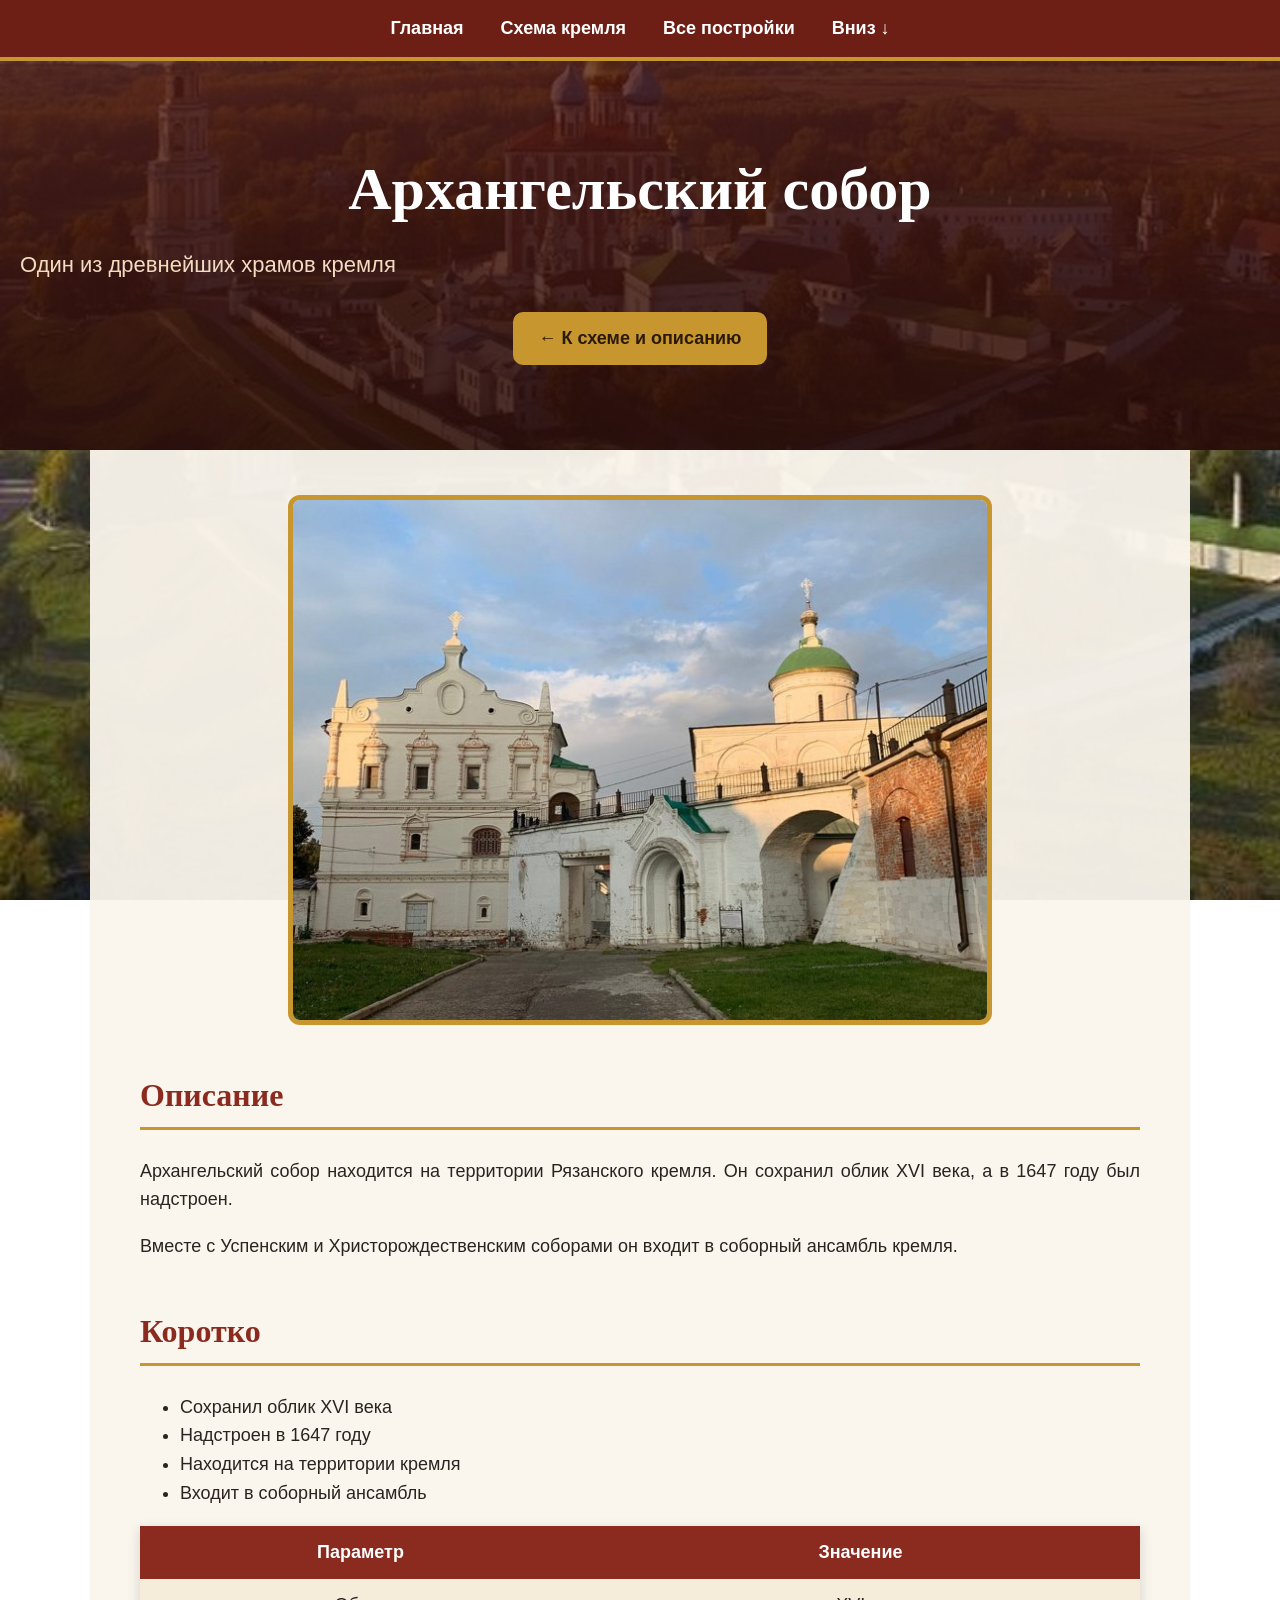
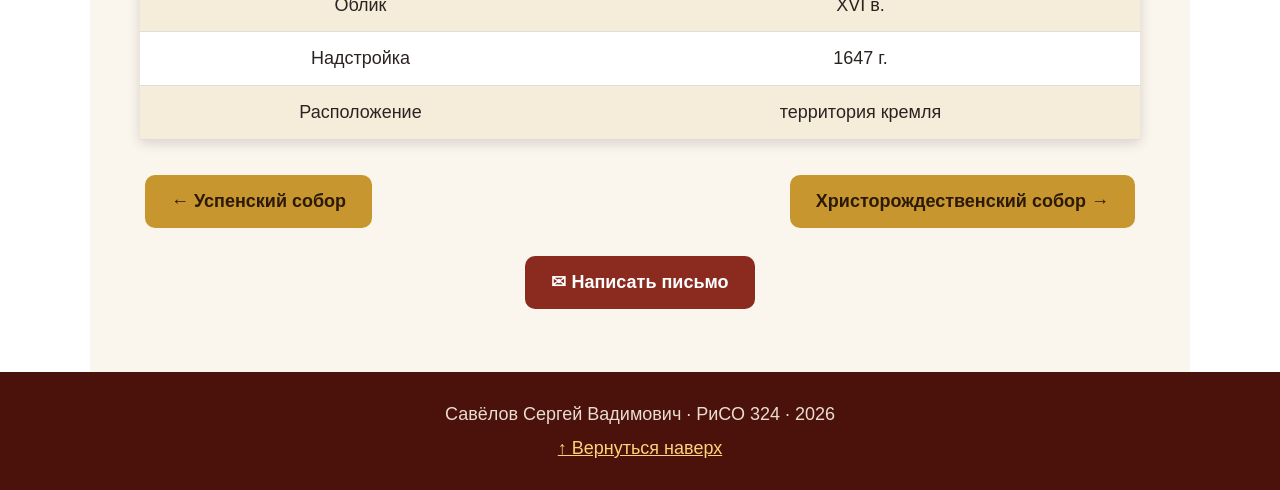
==== arhangel.html @ 84ef7dea "Add files via upload" ====
<!DOCTYPE html>
<html lang="ru">
<head>
  <meta charset="utf-8">
  <title>Архангельский собор</title>
  <link rel="stylesheet" href="style.css">
</head>
<body>

<a id="top"></a>

<div class="menu">
  <a href="index.html">Главная</a>
  <a href="index.html#karta">Схема кремля</a>
  <a href="index.html#zdaniya">Все постройки</a>
  <a href="#bottom">Вниз ↓</a>
</div>

<div class="shapka">
  <h1>Архангельский собор</h1>
  <p>Один из древнейших храмов кремля</p>
  <a class="knopka" href="index.html#arhangel">← К схеме и описанию</a>
</div>

<div class="content">

<img class="foto" src="arhangel.jpg" alt="Архангельский собор">

<h2>Описание</h2>
<p>Архангельский собор находится на территории Рязанского кремля. Он сохранил облик XVI века, а в 1647 году был надстроен.</p>
<p>Вместе с Успенским и Христорождественским соборами он входит в соборный ансамбль кремля.</p>

<h2>Коротко</h2>
<ul>
  <li>Сохранил облик XVI века</li>
  <li>Надстроен в 1647 году</li>
  <li>Находится на территории кремля</li>
  <li>Входит в соборный ансамбль</li>
</ul>

<table>
  <tr><th>Параметр</th><th>Значение</th></tr>
  <tr><td>Облик</td><td>XVI в.</td></tr>
  <tr><td>Надстройка</td><td>1647 г.</td></tr>
  <tr><td>Расположение</td><td>территория кремля</td></tr>
</table>

<div class="listalka">
  <a class="knopka" href="uspensky.html">← Успенский собор</a>
  <a class="knopka" href="christmas.html">Христорождественский собор →</a>
</div>

<p style="text-align:center">
  <a class="knopka knopka2" href="mailto:SergPlayGameChennle@gmail.com">✉ Написать письмо</a>
</p>

</div>

<div class="footer" id="bottom">
  Савёлов Сергей Вадимович · РиСО 324 · 2026<br>
  <a href="#top">↑ Вернуться наверх</a>
</div>

</body>
</html>
---- style.css ----
/* ===== Общие стили для всех страниц сайта ===== */

/* Фон страницы - фото кремля */
body {
  margin: 0;
  font-family: Arial, sans-serif;
  font-size: 18px;
  line-height: 1.6;
  color: #2b2321;
  background-image: url("fon.jpg");
  background-size: cover;
  background-attachment: fixed;
}

/* Меню сверху (остаётся на экране при прокрутке) */
.menu {
  position: sticky;
  top: 0;
  z-index: 10;
  background-color: #6e1f15;
  text-align: center;
  padding: 14px;
  border-bottom: 4px solid #c8962e;
}
.menu a {
  color: white;
  margin: 0 16px;
  text-decoration: none;
  font-weight: bold;
}
.menu a:hover {
  color: #ffd27a;
}

/* Большая шапка с фото */
.shapka {
  background: linear-gradient(rgba(70, 15, 10, 0.75), rgba(40, 10, 8, 0.85)), url("fon.jpg") center / cover;
  color: white;
  text-align: center;
  padding: 80px 20px;
}
.shapka h1 {
  font-family: Georgia, serif;
  font-size: 60px;
  margin: 0 0 10px 0;
}
.shapka p {
  font-size: 22px;
  color: #f3dcc2;
  margin: 0 0 25px 0;
}

/* Основной блок с содержимым */
.content {
  width: 1000px;
  margin: 0 auto;
  padding: 30px 50px 40px 50px;
  background-color: rgba(250, 245, 236, 0.95);
}

/* Заголовки */
h2 {
  font-family: Georgia, serif;
  font-size: 32px;
  color: #8b2a1e;
  margin-top: 45px;
  border-bottom: 3px solid #c8962e;
  padding-bottom: 6px;
}
h3 {
  font-family: Georgia, serif;
  font-size: 24px;
  color: #8b2a1e;
  margin: 0 0 8px 0;
}

/* Абзацы */
p {
  text-align: justify;
}

/* Кнопки (ссылки в виде кнопок) */
.knopka {
  display: inline-block;
  background-color: #c8962e;
  color: #2b1a08;
  font-weight: bold;
  text-decoration: none;
  padding: 12px 26px;
  border-radius: 10px;
  margin: 5px;
}
.knopka:hover {
  background-color: #ffd27a;
}
.knopka2 {
  background-color: #8b2a1e;
  color: white;
}
.knopka2:hover {
  background-color: #b23a2a;
}

/* Четыре блока с цифрами */
.cifry {
  display: flex;
  gap: 15px;
  margin-bottom: 10px;
}
.cifra {
  flex: 1;
  background-color: white;
  border-top: 5px solid #c8962e;
  border-radius: 10px;
  padding: 15px;
  text-align: center;
  box-shadow: 0 3px 10px rgba(0, 0, 0, 0.15);
}
.cifra b {
  display: block;
  font-family: Georgia, serif;
  font-size: 36px;
  color: #8b2a1e;
}

/* Схема кремля */
.karta {
  display: block;
  margin: 15px auto;
  border: 5px solid #8b2a1e;
  border-radius: 12px;
  box-shadow: 0 5px 18px rgba(0, 0, 0, 0.3);
}
.podskazka {
  background-color: #fff3d6;
  border-left: 5px solid #c8962e;
  padding: 10px 18px;
  border-radius: 6px;
}

/* Список обозначений под схемой */
.legenda {
  list-style: none;
  padding: 0;
}
.legenda li {
  margin: 8px 0;
}
.nom {
  display: inline-block;
  width: 28px;
  height: 28px;
  line-height: 28px;
  border-radius: 50%;
  color: white;
  text-align: center;
  font-weight: bold;
  margin-right: 10px;
}

/* Яндекс карта */
iframe {
  width: 100%;
  height: 450px;
  border: 5px solid #8b2a1e;
  border-radius: 12px;
}

/* Карточки зданий: фото слева, текст справа */
.zdanie {
  display: flex;
  gap: 25px;
  background-color: white;
  border-radius: 14px;
  padding: 20px;
  margin: 25px 0;
  box-shadow: 0 3px 12px rgba(0, 0, 0, 0.15);
}
.zdanie img {
  width: 380px;
  height: 260px;
  object-fit: cover;
  border-radius: 10px;
  flex-shrink: 0;
}
.zdanie p {
  margin: 5px 0;
}
.nomer {
  color: #c8962e;
}
.vverh {
  text-align: right;
  font-size: 15px;
  margin: 0;
}

/* Фото на отдельных страницах зданий */
.foto {
  display: block;
  width: auto;
  max-width: 100%;
  max-height: 520px;
  margin: 15px auto;
  border: 5px solid #c8962e;
  border-radius: 12px;
}

/* Таблица */
table {
  border-collapse: collapse;
  width: 100%;
  background-color: white;
  box-shadow: 0 3px 12px rgba(0, 0, 0, 0.15);
}
th {
  background-color: #8b2a1e;
  color: white;
  padding: 12px;
}
td {
  border-bottom: 1px solid #ddd;
  padding: 12px;
  text-align: center;
}
tr:nth-child(even) {
  background-color: #f6ecda;
}

/* Ссылки */
a {
  color: #8b2a1e;
}

/* Подвал */
.footer {
  background-color: #4a120b;
  color: #eadccf;
  text-align: center;
  padding: 25px;
  line-height: 1.9;
}
.footer a {
  color: #ffd27a;
}

/* ===== Плавный переход по якорям ===== */
html {
  scroll-behavior: smooth;
}
/* Заголовки с якорями не прячутся под меню */
h2 {
  scroll-margin-top: 90px;
}
/* Карточка здания после перехода по ссылке встаёт по центру экрана */
.zdanie {
  scroll-margin-top: calc(50vh - 170px);
}

/* Кнопки "назад / вперёд" внизу страниц зданий */
.listalka {
  display: flex;
  justify-content: space-between;
  margin-top: 30px;
}
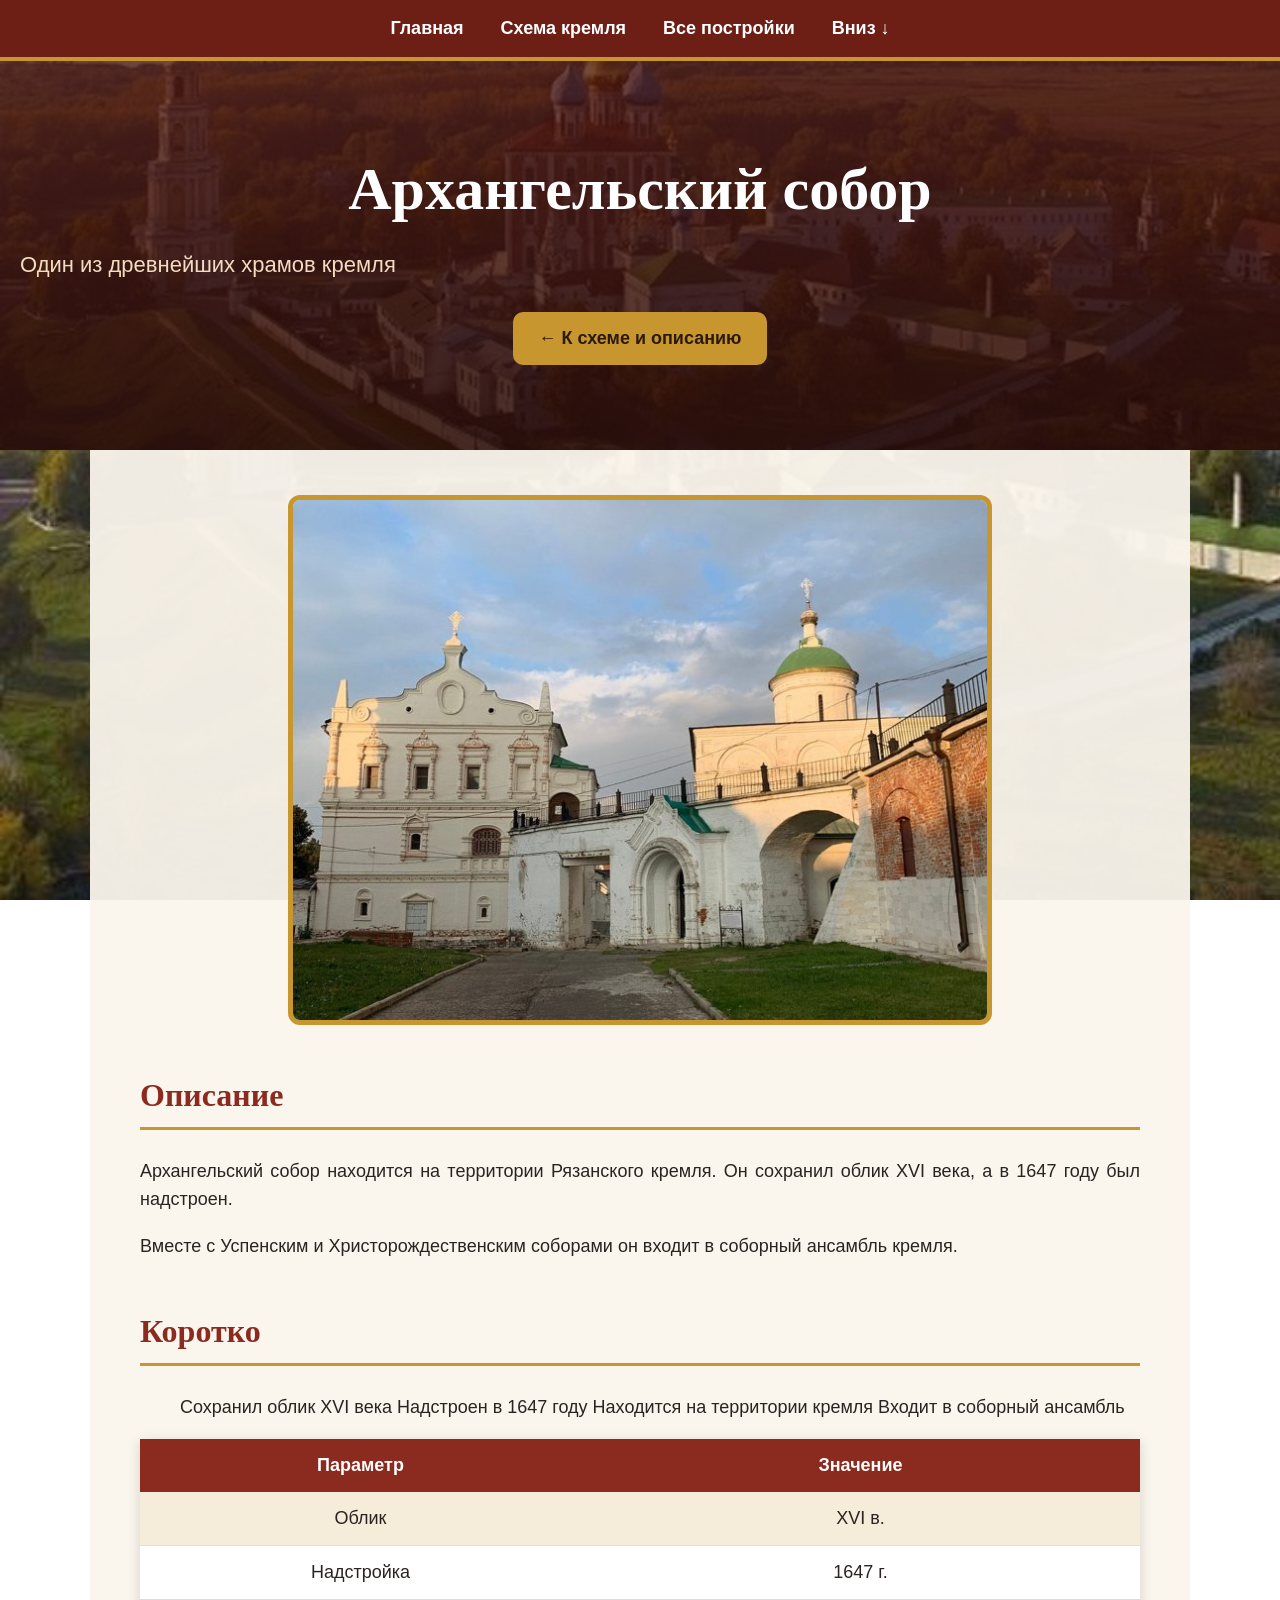
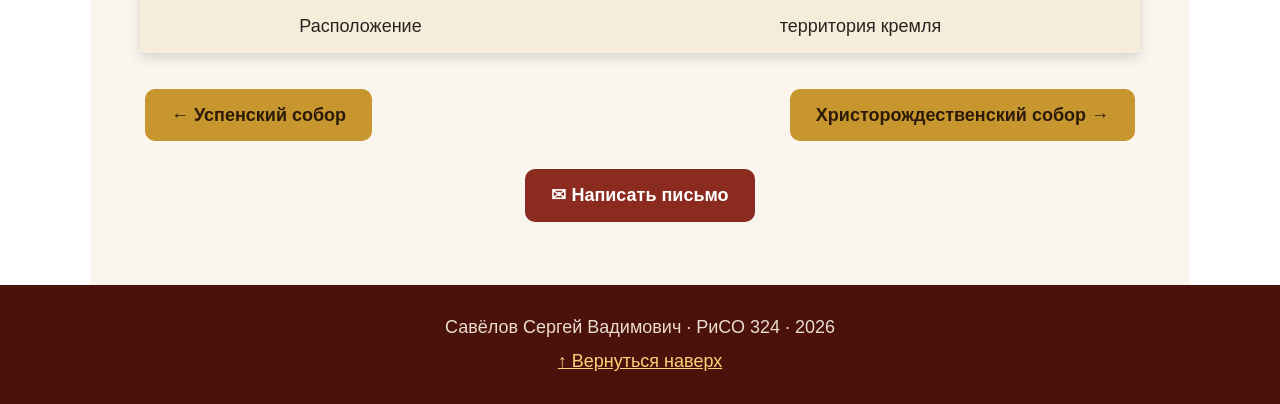
==== commit 7e343f95: "Update arhangel.html" ====
--- a/arhangel.html
+++ b/arhangel.html
@@ -32,10 +32,10 @@
 
 <h2>Коротко</h2>
 <ul>
-  <li>Сохранил облик XVI века</li>
-  <li>Надстроен в 1647 году</li>
-  <li>Находится на территории кремля</li>
-  <li>Входит в соборный ансамбль</li>
+  Сохранил облик XVI века</li>
+  Надстроен в 1647 году</li>
+  Находится на территории кремля</li>
+  Входит в соборный ансамбль</li>
 </ul>
 
 <table>
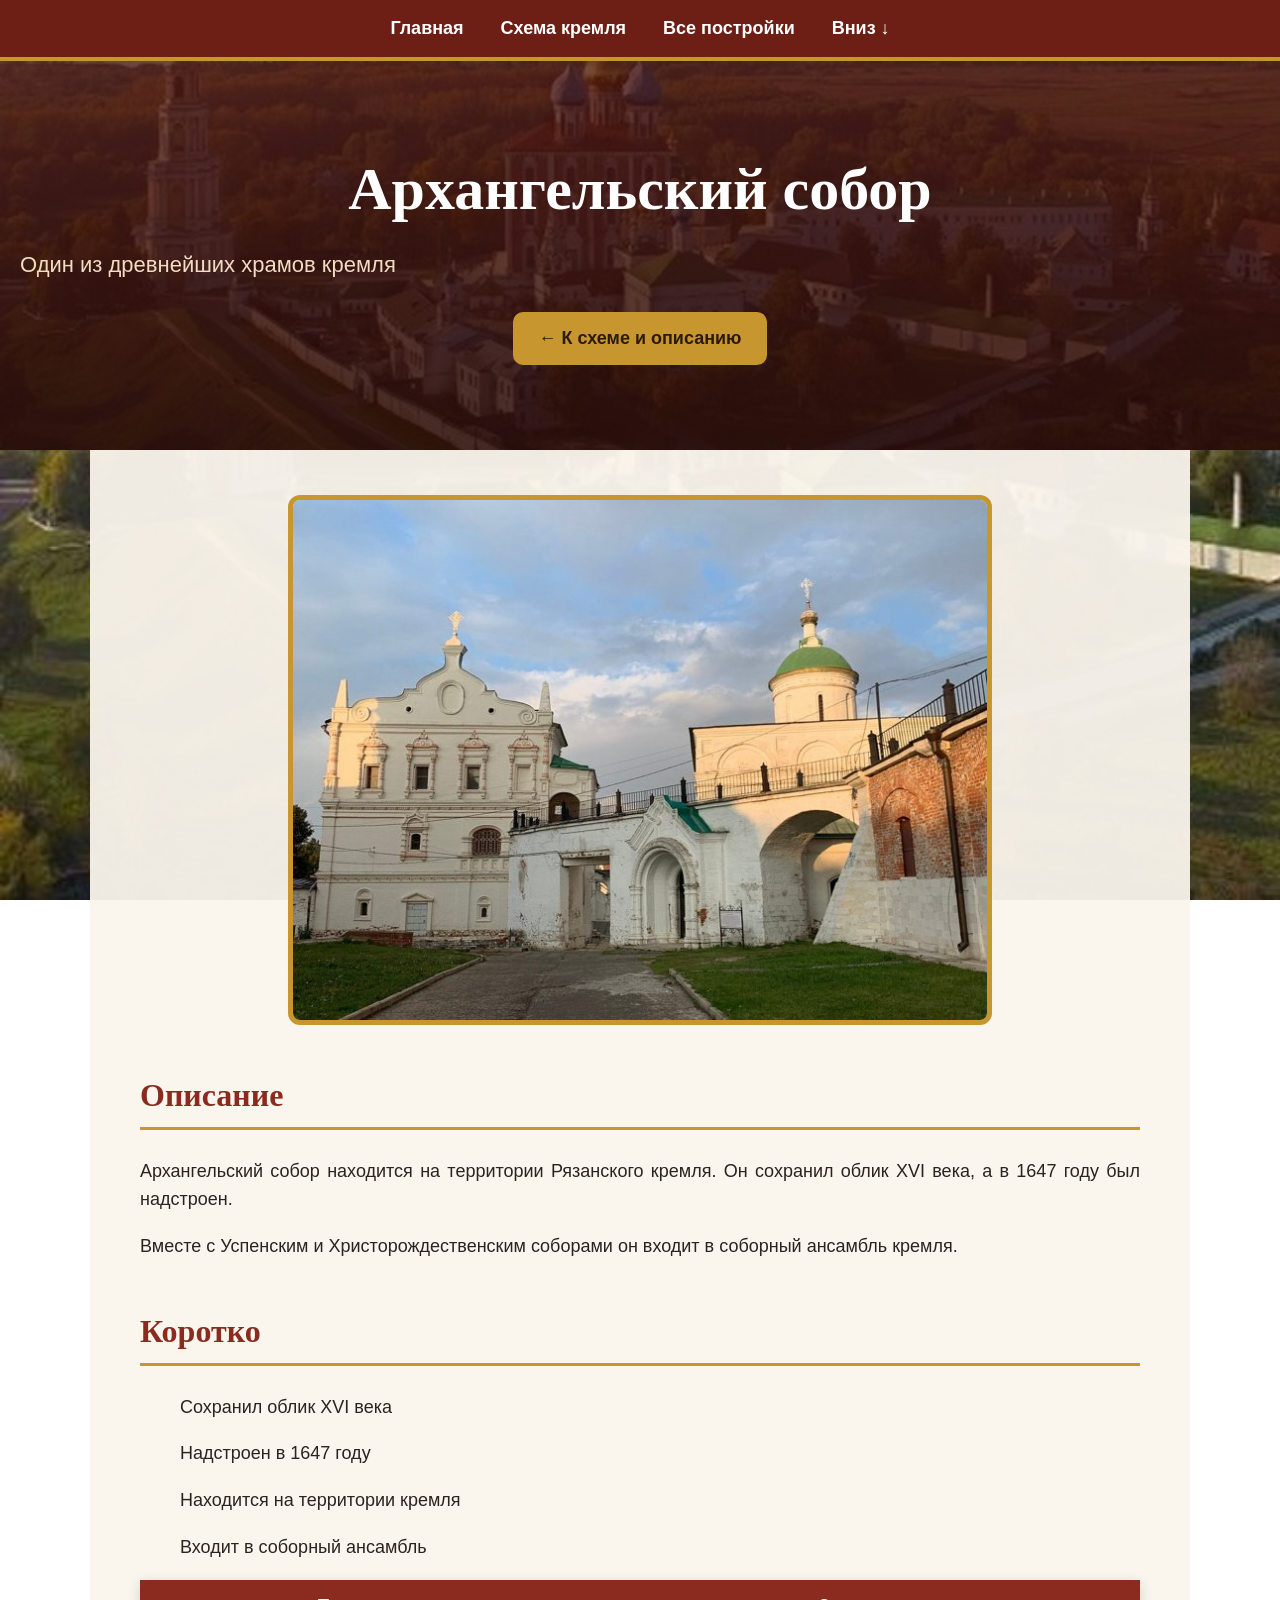
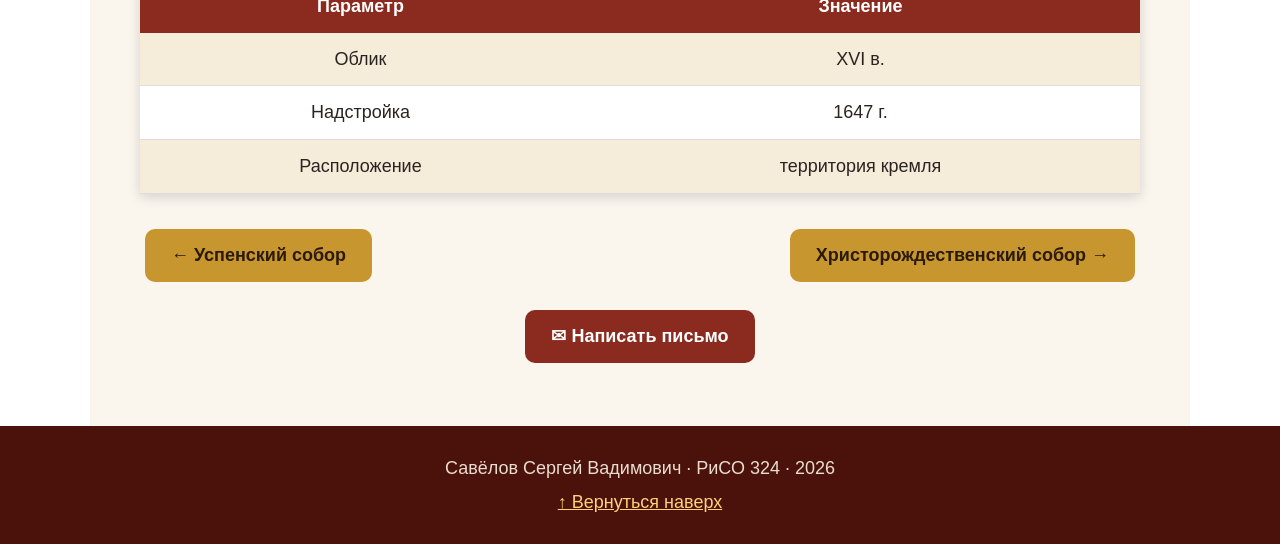
==== commit 1ad08c40: "Update arhangel.html" ====
--- a/arhangel.html
+++ b/arhangel.html
@@ -32,10 +32,10 @@
 
 <h2>Коротко</h2>
 <ul>
-  Сохранил облик XVI века</li>
-  Надстроен в 1647 году</li>
-  Находится на территории кремля</li>
-  Входит в соборный ансамбль</li>
+  <p>Сохранил облик XVI века</p>
+  <p>Надстроен в 1647 году</p>
+  <p>Находится на территории кремля</p>
+  <p>Входит в соборный ансамбль</p>
 </ul>
 
 <table>
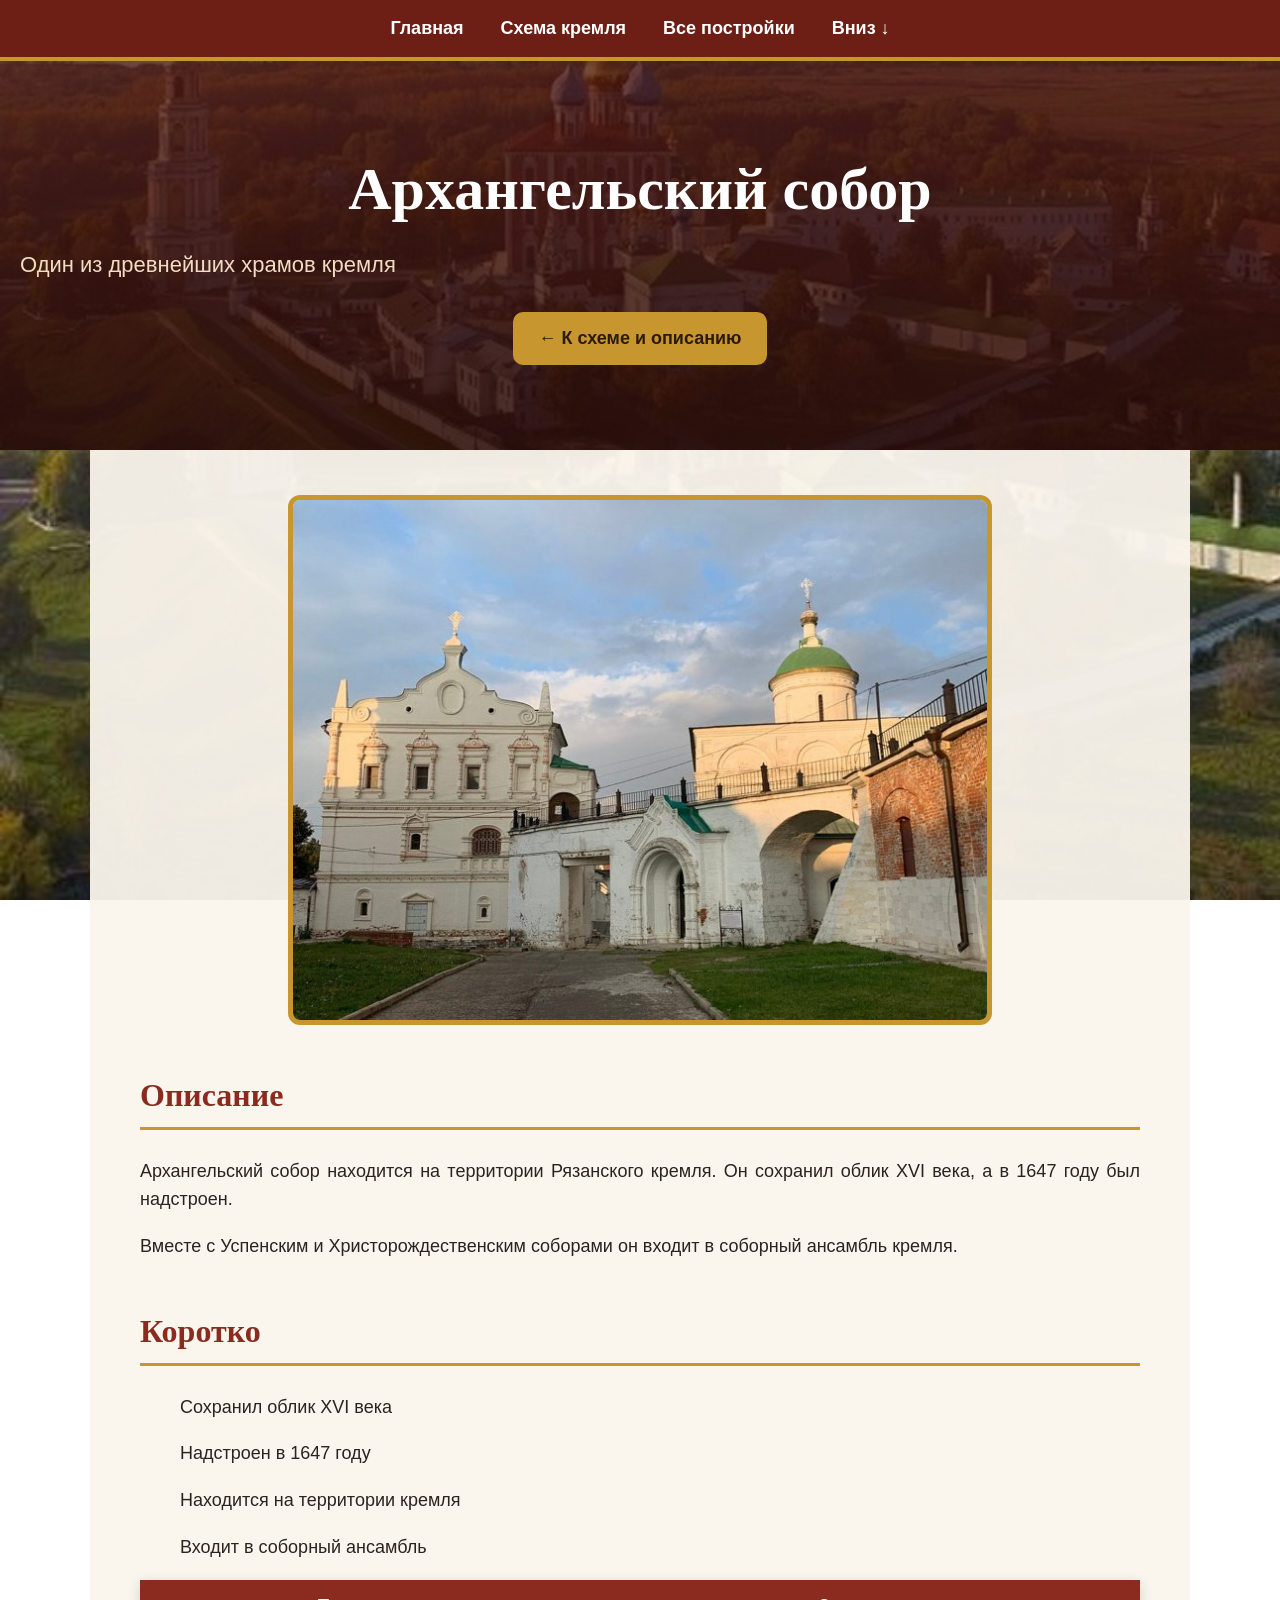
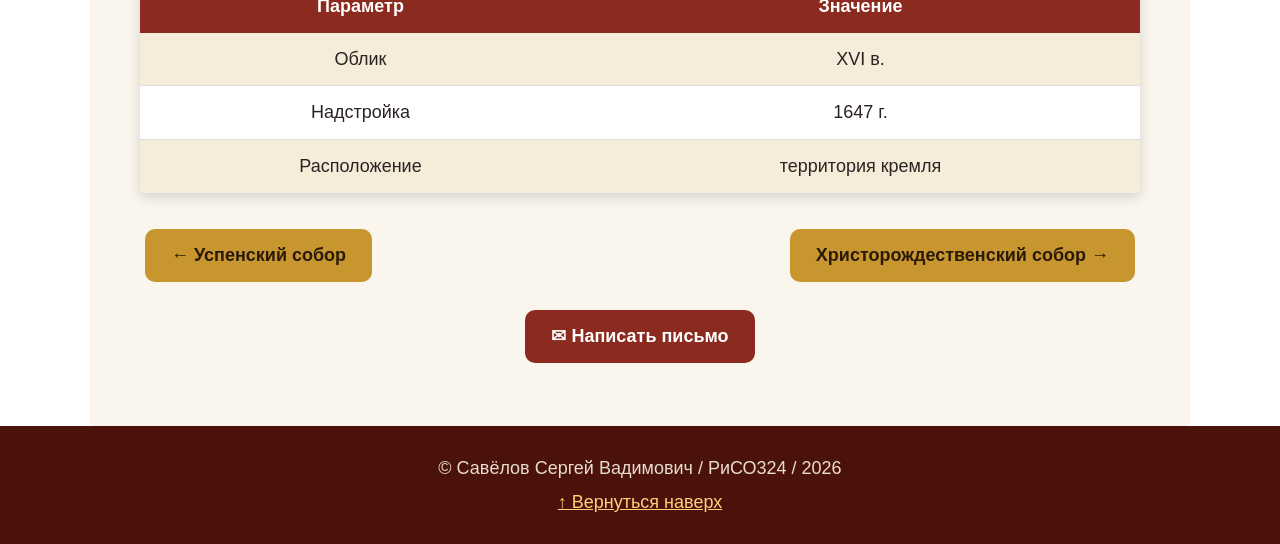
==== commit df7e26d4: "Update arhangel.html" ====
--- a/arhangel.html
+++ b/arhangel.html
@@ -57,7 +57,7 @@
 </div>
 
 <div class="footer" id="bottom">
-  Савёлов Сергей Вадимович · РиСО 324 · 2026<br>
+  © Савёлов Сергей Вадимович / РиСО324 / 2026<br>
   <a href="#top">↑ Вернуться наверх</a>
 </div>
 
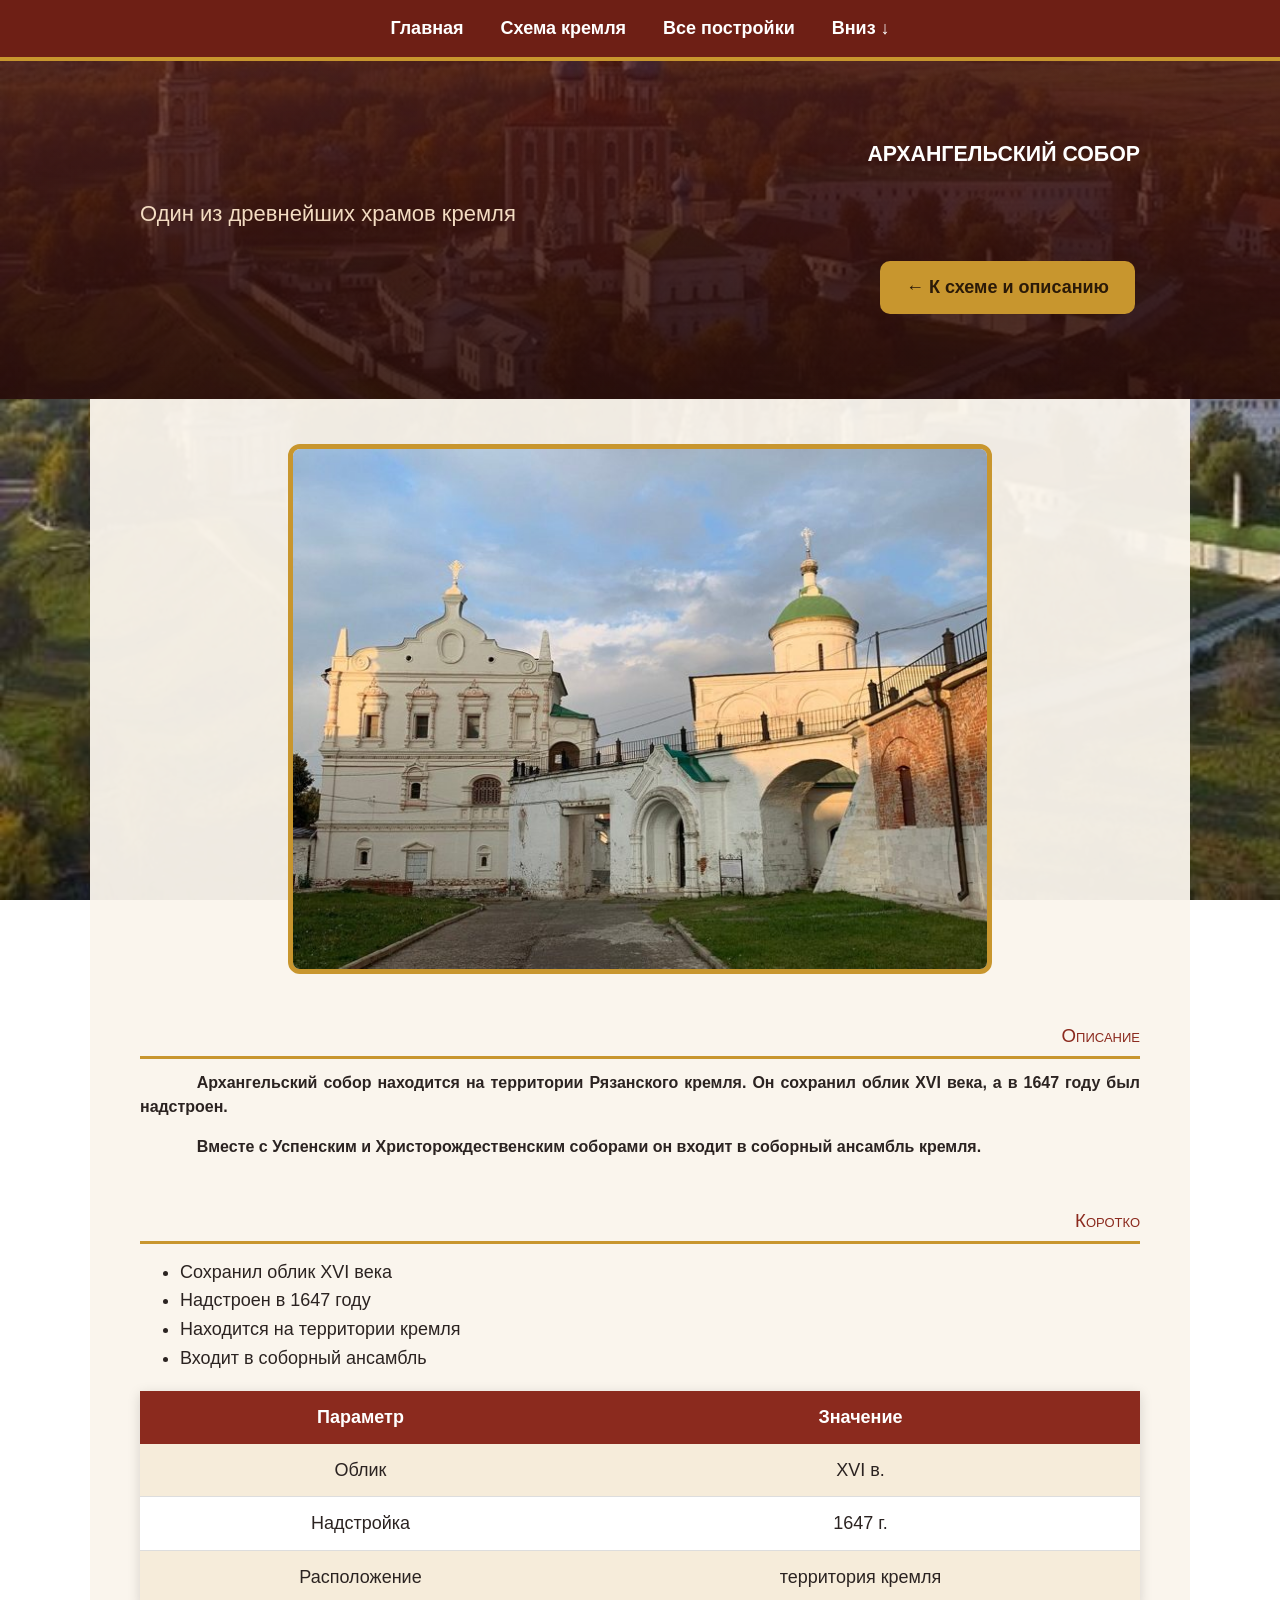
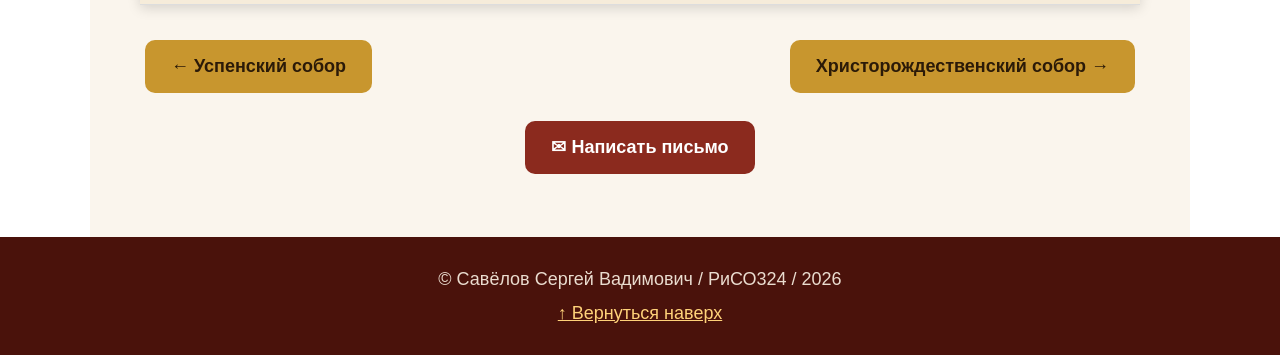
==== commit 7d4f471d: "Add files via upload" ====
--- a/arhangel.html
+++ b/arhangel.html
@@ -16,26 +16,26 @@
   <a href="#bottom">Вниз ↓</a>
 </div>
 
-<div class="shapka">
-  <h1>Архангельский собор</h1>
+<div class="shapka"><div class="shapka-in">
+  <h1 class="Савёлов_РиСО324_Заг">Архангельский собор</h1>
   <p>Один из древнейших храмов кремля</p>
   <a class="knopka" href="index.html#arhangel">← К схеме и описанию</a>
-</div>
+</div></div>
 
 <div class="content">
 
 <img class="foto" src="arhangel.jpg" alt="Архангельский собор">
 
-<h2>Описание</h2>
-<p>Архангельский собор находится на территории Рязанского кремля. Он сохранил облик XVI века, а в 1647 году был надстроен.</p>
-<p>Вместе с Успенским и Христорождественским соборами он входит в соборный ансамбль кремля.</p>
+<h2 class="Савёлов_РиСО324_Подзаг">Описание</h2>
+<p class="Савёлов_РиСО324_Оснтек">Архангельский собор находится на территории Рязанского кремля. Он сохранил облик XVI века, а в 1647 году был надстроен.</p>
+<p class="Савёлов_РиСО324_Оснтек">Вместе с Успенским и Христорождественским соборами он входит в соборный ансамбль кремля.</p>
 
-<h2>Коротко</h2>
+<h2 class="Савёлов_РиСО324_Подзаг">Коротко</h2>
 <ul>
-  <p>Сохранил облик XVI века</p>
-  <p>Надстроен в 1647 году</p>
-  <p>Находится на территории кремля</p>
-  <p>Входит в соборный ансамбль</p>
+  <li>Сохранил облик XVI века</li>
+  <li>Надстроен в 1647 году</li>
+  <li>Находится на территории кремля</li>
+  <li>Входит в соборный ансамбль</li>
 </ul>
 
 <table>
--- a/style.css
+++ b/style.css
@@ -1,3 +1,4 @@
+@charset "UTF-8";
 /* ===== Общие стили для всех страниц сайта ===== */
 
 /* Фон страницы - фото кремля */
@@ -39,10 +40,10 @@
   text-align: center;
   padding: 80px 20px;
 }
-.shapka h1 {
-  font-family: Georgia, serif;
-  font-size: 60px;
-  margin: 0 0 10px 0;
+.shapka-in {
+  width: 1000px;
+  margin: 0 auto;
+  text-align: right;
 }
 .shapka p {
   font-size: 22px;
@@ -60,8 +61,6 @@
 
 /* Заголовки */
 h2 {
-  font-family: Georgia, serif;
-  font-size: 32px;
   color: #8b2a1e;
   margin-top: 45px;
   border-bottom: 3px solid #c8962e;
@@ -263,3 +262,46 @@
   justify-content: space-between;
   margin-top: 30px;
 }
+
+/* ===== Стили по варианту 8 (имена: фамилия_группа_назначение) ===== */
+
+/* Заголовок 1 уровня: Arial 16, приподнятый, все прописные, без переносов,
+   всегда с новой страницы, по правому краю, интервал после 16 пт */
+.Савёлов_РиСО324_Заг {
+  font-family: Arial, sans-serif;
+  font-size: 16pt;
+  position: relative;
+  top: -3pt;
+  text-transform: uppercase;
+  hyphens: none;
+  -webkit-hyphens: none;
+  break-before: page;
+  page-break-before: always;
+  text-align: right;
+  margin: 0 0 16pt 0;
+}
+
+/* Подзаголовок 2 уровня: Arial 14, утопленный, малые прописные,
+   по правому краю, интервал после 12 пт, межстрочный интервал 20 пт */
+.Савёлов_РиСО324_Подзаг {
+  font-family: Arial, sans-serif;
+  font-size: 14pt;
+  font-weight: normal;
+  position: relative;
+  top: 3pt;
+  font-variant: small-caps;
+  text-align: right;
+  margin-bottom: 12pt;
+  line-height: 20pt;
+}
+
+/* Основной текст: Arial 12, жирный, по ширине,
+   красная строка 1,5 см, межстрочный интервал 1,5 */
+.Савёлов_РиСО324_Оснтек {
+  font-family: Arial, sans-serif;
+  font-size: 12pt;
+  font-weight: bold;
+  text-align: justify;
+  text-indent: 1.5cm;
+  line-height: 1.5;
+}
